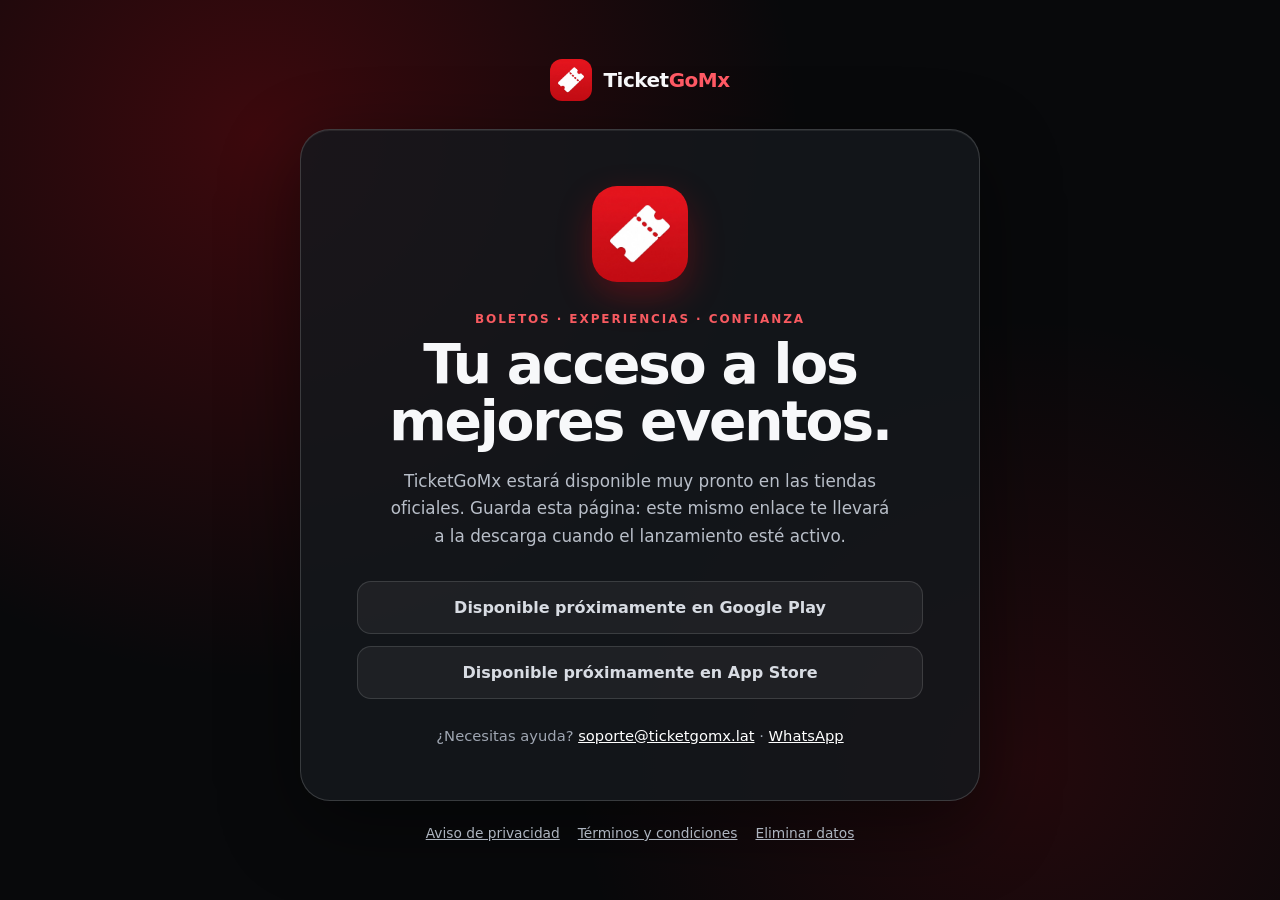
==== descargar.html @ 4b14dcf9 "Agregar página de descarga y código QR" ====
<!doctype html>
<html lang="es-MX">
  <head>
    <meta charset="utf-8" />
    <meta name="viewport" content="width=device-width, initial-scale=1" />
    <meta name="theme-color" content="#ed101a" />
    <title>Descarga TicketGoMx</title>
    <link rel="icon" href="favicon.jpg" />
    <link rel="stylesheet" href="styles.css" />
  </head>
  <body class="download-page">
    <main class="download-shell">
      <a class="brand" href="index.html" aria-label="Ir al inicio de TicketGoMx">
        <img src="favicon.jpg" alt="" />
        <span>Ticket<span>GoMx</span></span>
      </a>
      <section class="download-card">
        <img class="download-icon" src="favicon.jpg" alt="Ícono de TicketGoMx" />
        <p class="eyebrow">BOLETOS · EXPERIENCIAS · CONFIANZA</p>
        <h1>Tu acceso a los mejores eventos.</h1>
        <p class="download-copy">TicketGoMx estará disponible muy pronto en las tiendas oficiales. Guarda esta página: este mismo enlace te llevará a la descarga cuando el lanzamiento esté activo.</p>
        <div class="store-actions" aria-label="Próximas tiendas de descarga">
          <span class="store-button muted">Disponible próximamente en Google Play</span>
          <span class="store-button muted">Disponible próximamente en App Store</span>
        </div>
        <p class="support-copy">¿Necesitas ayuda? <a href="mailto:soporte@ticketgomx.lat">soporte@ticketgomx.lat</a> · <a href="https://wa.me/524493059720">WhatsApp</a></p>
      </section>
      <nav class="legal-links" aria-label="Enlaces legales">
        <a href="privacidad.html">Aviso de privacidad</a>
        <a href="terminos.html">Términos y condiciones</a>
        <a href="eliminar-datos.html">Eliminar datos</a>
      </nav>
    </main>
  </body>
</html>
---- styles.css ----
:root{color-scheme:dark;--bg:#0e1217;--surface:#161c24cc;--line:#ffffff1d;--text:#f7f8fa;--muted:#adb6c3;--red:#e50914;--red-light:#ff5964;--max:900px;font-family:Inter,ui-sans-serif,system-ui,-apple-system,BlinkMacSystemFont,"Segoe UI",sans-serif}
*{box-sizing:border-box}body{margin:0;min-height:100vh;background:radial-gradient(900px 500px at 8% -8%,#531014 0%,transparent 65%),radial-gradient(680px 450px at 100% 8%,#152a44 0%,transparent 60%),var(--bg);color:var(--text)}a{color:inherit}.container{width:min(var(--max),calc(100% - 40px));margin:auto}.site-header{position:sticky;top:0;z-index:4;border-bottom:1px solid var(--line);background:#11161ce0;backdrop-filter:blur(16px)}.nav{height:72px;display:flex;align-items:center;justify-content:space-between;gap:20px}.brand{display:flex;align-items:center;gap:11px;text-decoration:none;font-size:20px;font-weight:850;letter-spacing:-.5px}.brand strong{color:var(--red-light)}.mark{width:38px;height:38px;border-radius:12px;background:var(--red);display:grid;place-items:center;box-shadow:0 8px 22px #e5091444}.mark svg{width:23px;fill:white}.links{display:flex;gap:18px;align-items:center}.links a{color:var(--muted);font-size:14px;text-decoration:none}.links a:hover,.links a[aria-current="page"]{color:#fff}.hero{padding:76px 0 52px}.kicker{display:inline-flex;gap:8px;align-items:center;border:1px solid #ffffff20;border-radius:99px;padding:7px 11px;background:#ffffff08;color:#d5dbe4;font-size:12px;font-weight:700}.dot{width:7px;height:7px;border-radius:50%;background:var(--red-light)}h1{font-size:clamp(34px,7vw,58px);letter-spacing:-2.2px;line-height:1.02;margin:18px 0 17px}h1 span{color:var(--red-light)}.lead{max-width:650px;color:var(--muted);font-size:17px;line-height:1.65;margin:0}.cards{display:grid;grid-template-columns:repeat(2,minmax(0,1fr));gap:16px;padding-bottom:70px}.card{border:1px solid var(--line);border-radius:22px;background:linear-gradient(145deg,#ffffff0d,#ffffff04);padding:25px;text-decoration:none;transition:.18s transform,.18s border-color}.card:hover{transform:translateY(-3px);border-color:#ff596477}.card h2{font-size:20px;margin:20px 0 8px}.card p{color:var(--muted);font-size:14px;line-height:1.55;margin:0}.icon{width:46px;height:46px;border-radius:15px;display:grid;place-items:center;background:#e5091424;color:var(--red-light)}.icon svg{width:24px;fill:currentColor}

/* La tercera tarjeta se muestra como una acción independiente, centrada bajo las dos principales. */
.cards .card:nth-child(3){grid-column:1 / -1;justify-self:center;width:calc(50% - 8px)}

.document{padding:42px 0 76px}.document-head{padding:24px 0 29px;border-bottom:1px solid var(--line);margin-bottom:27px}.document-head h1{font-size:clamp(30px,6vw,46px);margin:12px 0}.meta{font-size:13px;color:var(--muted)}.legal-card{padding:5px 0}.legal-card section{margin:0 0 30px}.legal-card h2{color:var(--red-light);font-size:19px;margin:0 0 11px;letter-spacing:-.25px}.legal-card p,.legal-card li{color:#c9d0da;font-size:15px;line-height:1.72}.legal-card p{margin:0 0 11px}.legal-card ul{padding-left:21px;margin:10px 0}.contact{border:1px solid #e5091445;background:#e5091412;border-radius:16px;padding:17px 18px;margin:34px 0}.contact p{margin:0;color:#ffd2d5}.site-footer{border-top:1px solid var(--line);padding:27px 0 40px;color:#8e98a6;font-size:13px}.footer-row{display:flex;justify-content:space-between;gap:20px;flex-wrap:wrap}.footer-links{display:flex;gap:16px}.footer-links a{color:#c0c8d2;text-decoration:none}
@media(max-width:620px){.container{width:min(100% - 28px,var(--max))}.nav{height:64px}.links{gap:12px}.links a{font-size:12px}.brand{font-size:18px}.hero{padding:55px 0 38px}.cards{grid-template-columns:1fr}.cards .card:nth-child(3){grid-column:auto;width:auto}.document{padding-top:24px}.legal-card h2{font-size:17px}.legal-card p,.legal-card li{font-size:14px}}

/* Página pública a la que apunta el QR de los volantes. */
.download-page{display:grid;place-items:center;padding:28px;background:radial-gradient(circle at 20% 15%,#e509143d,transparent 34rem),radial-gradient(circle at 80% 85%,#e5091420,transparent 28rem),#08090b}.download-shell{width:min(680px,100%);text-align:center}.download-page .brand{justify-content:center;margin-bottom:28px}.download-page .brand img{width:42px;height:42px;border-radius:12px}.download-page .brand>span>span{color:var(--red-light)}.download-card{padding:clamp(32px,7vw,56px);border:1px solid #ffffff29;border-radius:30px;background:#15181dd6;box-shadow:0 25px 80px #00000073,inset 0 1px #ffffff12}.download-icon{width:96px;height:96px;border-radius:25px;box-shadow:0 14px 35px #e5091447}.eyebrow{margin:26px 0 10px;color:#f75a60;font-size:.75rem;font-weight:800;letter-spacing:.16em}.download-card h1{margin:0;font-size:clamp(2rem,6vw,3.45rem);line-height:1.03}.download-copy{max-width:510px;margin:18px auto 0;color:#b8bec8;font-size:1.05rem;line-height:1.65}.store-actions{display:grid;gap:12px;margin-top:30px}.store-button{display:block;padding:16px 20px;border-radius:14px;font-weight:800}.store-button.muted{border:1px solid #ffffff21;background:#ffffff0d;color:#d8dce3}.support-copy{margin:28px 0 0;color:#9fa6b2;font-size:.92rem}.support-copy a{color:#fff}.legal-links{display:flex;justify-content:center;flex-wrap:wrap;gap:18px;margin:24px 0 0;font-size:.86rem}.legal-links a{color:#aeb5c0}
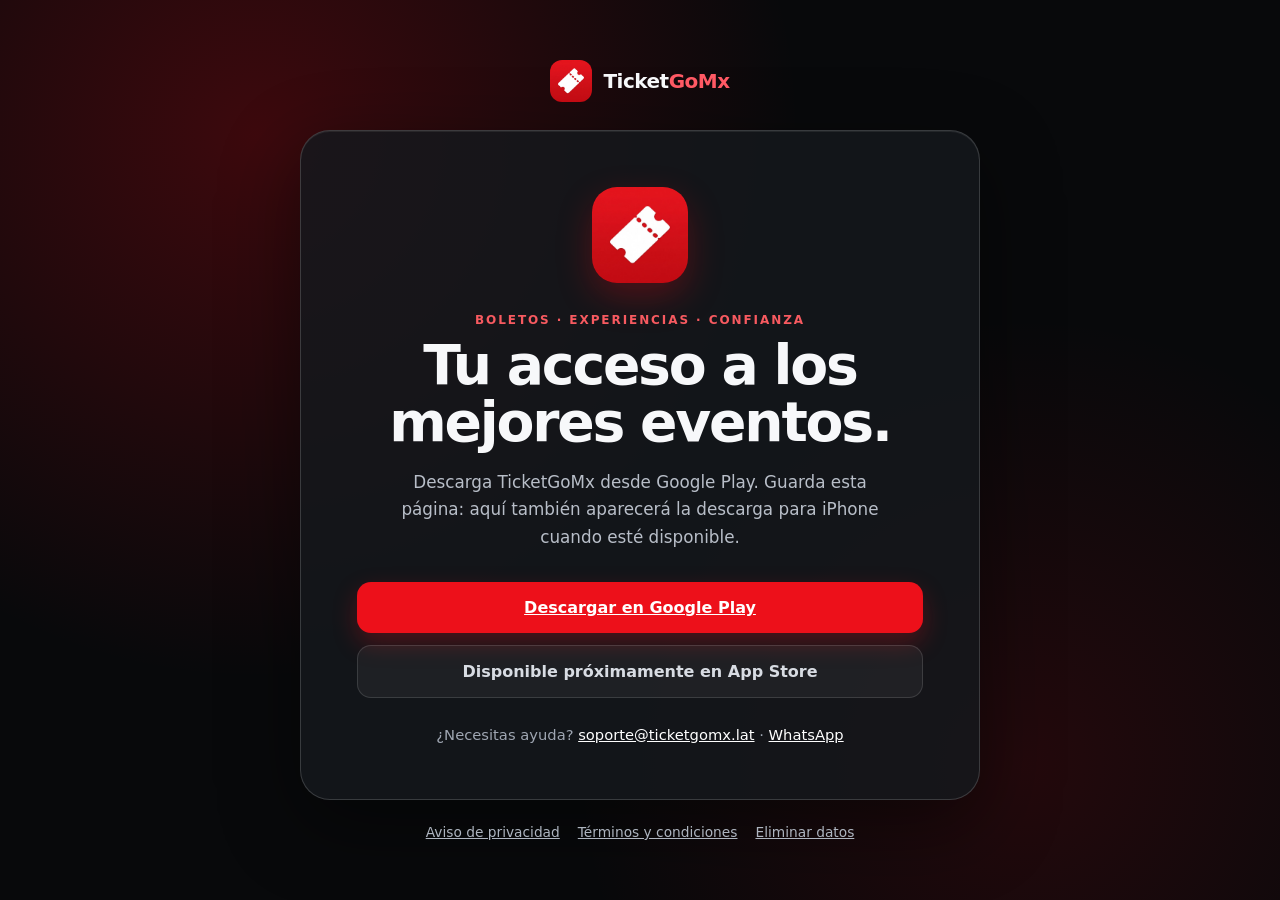
==== commit ba825f49: "Link download QR page to Google Play" ====
--- a/descargar.html
+++ b/descargar.html
@@ -18,9 +18,9 @@
         <img class="download-icon" src="favicon.jpg" alt="Ícono de TicketGoMx" />
         <p class="eyebrow">BOLETOS · EXPERIENCIAS · CONFIANZA</p>
         <h1>Tu acceso a los mejores eventos.</h1>
-        <p class="download-copy">TicketGoMx estará disponible muy pronto en las tiendas oficiales. Guarda esta página: este mismo enlace te llevará a la descarga cuando el lanzamiento esté activo.</p>
-        <div class="store-actions" aria-label="Próximas tiendas de descarga">
-          <span class="store-button muted">Disponible próximamente en Google Play</span>
+        <p class="download-copy">Descarga TicketGoMx desde Google Play. Guarda esta página: aquí también aparecerá la descarga para iPhone cuando esté disponible.</p>
+        <div class="store-actions" aria-label="Tiendas de descarga">
+          <a class="store-button google-play" href="https://play.google.com/store/apps/details?id=com.ticketgomx.app" target="_blank" rel="noopener noreferrer">Descargar en Google Play</a>
           <span class="store-button muted">Disponible próximamente en App Store</span>
         </div>
         <p class="support-copy">¿Necesitas ayuda? <a href="mailto:soporte@ticketgomx.lat">soporte@ticketgomx.lat</a> · <a href="https://wa.me/524493059720">WhatsApp</a></p>
--- a/styles.css
+++ b/styles.css
@@ -8,4 +8,4 @@
 @media(max-width:620px){.container{width:min(100% - 28px,var(--max))}.nav{height:64px}.links{gap:12px}.links a{font-size:12px}.brand{font-size:18px}.hero{padding:55px 0 38px}.cards{grid-template-columns:1fr}.cards .card:nth-child(3){grid-column:auto;width:auto}.document{padding-top:24px}.legal-card h2{font-size:17px}.legal-card p,.legal-card li{font-size:14px}}
 
 /* Página pública a la que apunta el QR de los volantes. */
-.download-page{display:grid;place-items:center;padding:28px;background:radial-gradient(circle at 20% 15%,#e509143d,transparent 34rem),radial-gradient(circle at 80% 85%,#e5091420,transparent 28rem),#08090b}.download-shell{width:min(680px,100%);text-align:center}.download-page .brand{justify-content:center;margin-bottom:28px}.download-page .brand img{width:42px;height:42px;border-radius:12px}.download-page .brand>span>span{color:var(--red-light)}.download-card{padding:clamp(32px,7vw,56px);border:1px solid #ffffff29;border-radius:30px;background:#15181dd6;box-shadow:0 25px 80px #00000073,inset 0 1px #ffffff12}.download-icon{width:96px;height:96px;border-radius:25px;box-shadow:0 14px 35px #e5091447}.eyebrow{margin:26px 0 10px;color:#f75a60;font-size:.75rem;font-weight:800;letter-spacing:.16em}.download-card h1{margin:0;font-size:clamp(2rem,6vw,3.45rem);line-height:1.03}.download-copy{max-width:510px;margin:18px auto 0;color:#b8bec8;font-size:1.05rem;line-height:1.65}.store-actions{display:grid;gap:12px;margin-top:30px}.store-button{display:block;padding:16px 20px;border-radius:14px;font-weight:800}.store-button.muted{border:1px solid #ffffff21;background:#ffffff0d;color:#d8dce3}.support-copy{margin:28px 0 0;color:#9fa6b2;font-size:.92rem}.support-copy a{color:#fff}.legal-links{display:flex;justify-content:center;flex-wrap:wrap;gap:18px;margin:24px 0 0;font-size:.86rem}.legal-links a{color:#aeb5c0}
+.download-page{display:grid;place-items:center;padding:28px;background:radial-gradient(circle at 20% 15%,#e509143d,transparent 34rem),radial-gradient(circle at 80% 85%,#e5091420,transparent 28rem),#08090b}.download-shell{width:min(680px,100%);text-align:center}.download-page .brand{justify-content:center;margin-bottom:28px}.download-page .brand img{width:42px;height:42px;border-radius:12px}.download-page .brand>span>span{color:var(--red-light)}.download-card{padding:clamp(32px,7vw,56px);border:1px solid #ffffff29;border-radius:30px;background:#15181dd6;box-shadow:0 25px 80px #00000073,inset 0 1px #ffffff12}.download-icon{width:96px;height:96px;border-radius:25px;box-shadow:0 14px 35px #e5091447}.eyebrow{margin:26px 0 10px;color:#f75a60;font-size:.75rem;font-weight:800;letter-spacing:.16em}.download-card h1{margin:0;font-size:clamp(2rem,6vw,3.45rem);line-height:1.03}.download-copy{max-width:510px;margin:18px auto 0;color:#b8bec8;font-size:1.05rem;line-height:1.65}.store-actions{display:grid;gap:12px;margin-top:30px}.store-button{display:block;padding:16px 20px;border-radius:14px;font-weight:800}.store-button.google-play{background:#ed101a;color:#fff;box-shadow:0 10px 24px #ed101a45;transition:transform .16s ease,background .16s ease}.store-button.google-play:hover{background:#ff2831;transform:translateY(-1px)}.store-button.muted{border:1px solid #ffffff21;background:#ffffff0d;color:#d8dce3}.support-copy{margin:28px 0 0;color:#9fa6b2;font-size:.92rem}.support-copy a{color:#fff}.legal-links{display:flex;justify-content:center;flex-wrap:wrap;gap:18px;margin:24px 0 0;font-size:.86rem}.legal-links a{color:#aeb5c0}
